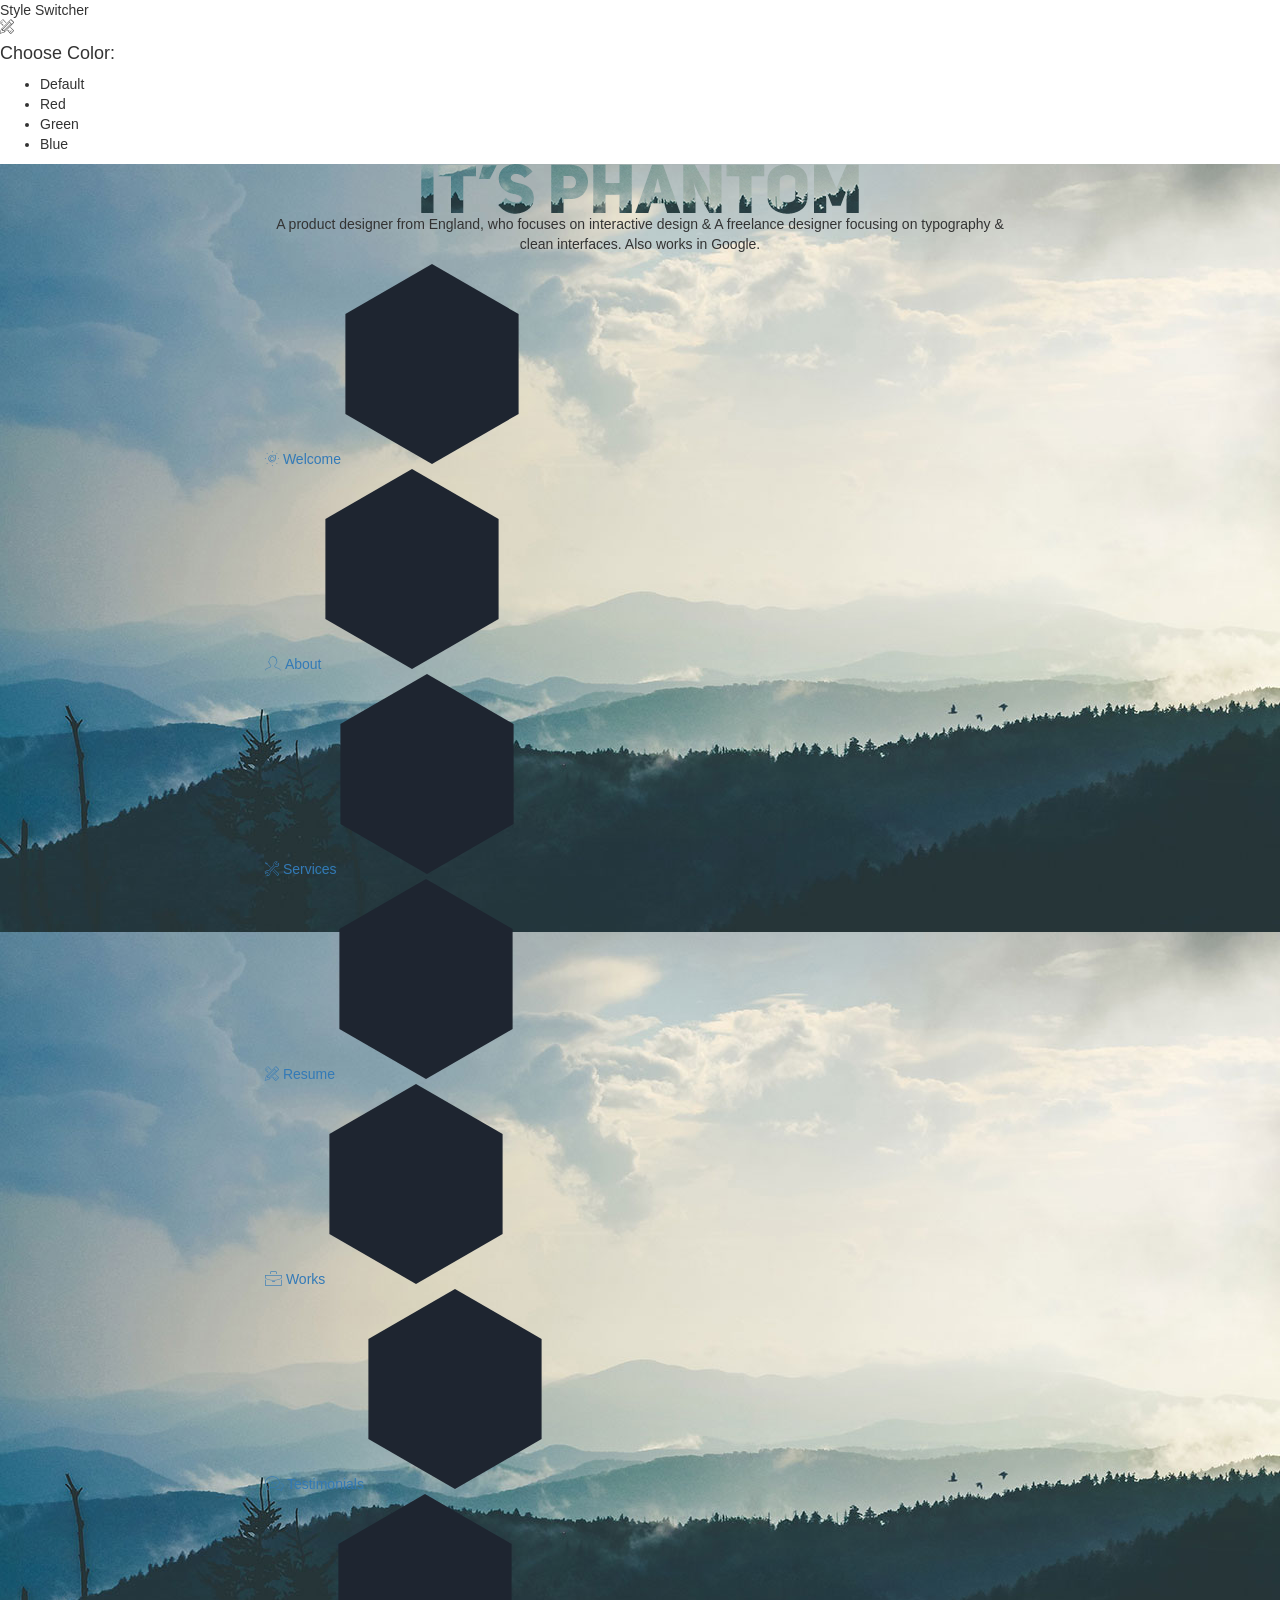
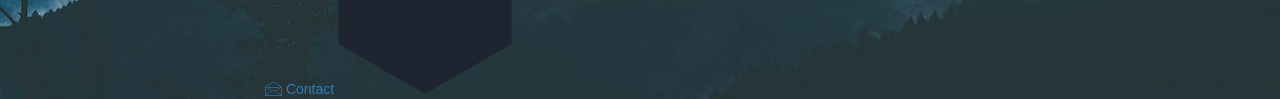
==== theme/index.html @ 1b0b3e31 "Initial commit" ====
<!--
 // WEBSITE: https://themefisher.com
 // TWITTER: https://twitter.com/themefisher
 // FACEBOOK: https://www.facebook.com/themefisher
 // GITHUB: https://github.com/themefisher/
-->

<!-- 
THEME: Phantom - Bootstrap Portfolio Template
VERSION: 1.0.0
AUTHOR: Themefisher

HOMEPAGE: https://themefisher.com/products/phantom-best-bootstrap-portfolio-template/
DEMO: https://demo.themefisher.com/phantom/
GITHUB: https://github.com/themefisher/Phantom-Bootstrap-Portfolio-Template

WEBSITE: https://themefisher.com
TWITTER: https://twitter.com/themefisher
FACEBOOK: https://www.facebook.com/themefisher
-->

<!DOCTYPE html>
<html lang="zxx">
<head>

  <!-- ** Basic Page Needs ** -->
  <meta charset="utf-8">
  <title>Phantom - Bootstrap Portfolio Template</title>

  <!-- ** Mobile Specific Metas ** -->
  <meta http-equiv="X-UA-Compatible" content="IE=edge">
  <meta name="description" content="Portfolio HTML Template">
  <meta name="viewport" content="width=device-width, initial-scale=1.0, maximum-scale=5.0">
  <meta name="author" content="Themefisher">
  <meta name="generator" content="Themefisher Html5 Portfolio Template v1.0">
  
  <!-- theme meta -->
  <meta name="theme-name" content="phantom" />

  <!-- Essential Stylesheets -->
  <link rel="stylesheet" href="https://fonts.googleapis.com/css?family=Libre+Baskerville:400,400i|Open+Sans:400,600,700,800">
  <link rel="stylesheet" href="plugins/bootstrap/bootstrap.min.css">
  <link rel="stylesheet" href="plugins/animate.css">
  <link rel="stylesheet" href="plugins/slick/slick.css">
  <link rel="stylesheet" href="plugins/slick/slick-theme.css">
  <link rel="stylesheet" href="plugins/themefisher-fonts/css/themefisher-fonts.min.css">  

  <!-- Main Stylesheet -->
  <link rel="stylesheet" href="css/style.css">
  
  <!-- Theme Stylesheet -->
  <link rel="stylesheet" href="#" id="color-changer">
  
  <!--Favicon-->
  <link rel="icon" href="images/favicon.png" type="image/x-icon">

</head>
<body><!-- set class="dark" on body tag for DARK-THEME -->

  <div class="preloader">
    <div class="loading-mask"></div>
    <div class="loading-mask"></div>
    <div class="loading-mask"></div>
    <div class="loading-mask"></div>
    <div class="loading-mask"></div>
  </div>

  <div class="preview-wrapper">
    <div class="switcher-head">
      <span>Style Switcher</span>
      <div class="switcher-trigger tf-tools"></div>
    </div>

    <div class="switcher-body">
      <h4>Choose Color:</h4>
      <ul class="color-options list-none">
        <li class="c0" data-color="red" title="Default">Default</li>
        <li class="c1" data-color="blue" title="Red">Red</li>
        <li class="c2" data-color="green" title="Green">Green</li>
        <li class="c3" data-color="yellow" title="Blue">Blue</li>
      </ul>
    </div>
  </div>

<main class="site-wrapper">
  <div class="pt-table">
    <div class="pt-tablecell page-home relative" style="background-image: url('images/banner.jpg');">
      <div class="overlay"></div>

      <div class="container">
        <div class="row">
          <div class="col-xs-12 col-md-offset-1 col-md-10 col-lg-offset-2 col-lg-8">
            <div class="page-title home text-center">
              <img src="images/phantom.png" alt="">
              <p>A product designer from England, who focuses on interactive design &amp; A freelance designer focusing on typography &amp; clean interfaces. Also works in Google.</p>
            </div>

            <div class="hexagon-menu clear">
              <div class="hexagon-item">
                <div class="hex-item">
                  <div></div>
                  <div></div>
                  <div></div>
                </div>
                <div class="hex-item">
                  <div></div>
                  <div></div>
                  <div></div>
                </div>
                <a href="welcome.html" class="hex-content">
                  <span class="hex-content-inner">
                    <span class="icon">
                      <i class="tf-dial"></i>
                    </span>
                    <span class="title">Welcome</span>
                  </span>
                  <svg viewbox="0 0 173.20508075688772 200" height="200" width="174" version="1.1"
                    xmlns="http://www.w3.org/2000/svg">
                    <path
                      d="M86.60254037844386 0L173.20508075688772 50L173.20508075688772 150L86.60254037844386 200L0 150L0 50Z"
                      fill="#1e2530"></path>
                  </svg>
                </a>
              </div>
              <div class="hexagon-item">
                <div class="hex-item">
                  <div></div>
                  <div></div>
                  <div></div>
                </div>
                <div class="hex-item">
                  <div></div>
                  <div></div>
                  <div></div>
                </div>
                <a href="about.html" class="hex-content">
                  <span class="hex-content-inner">
                    <span class="icon">
                      <i class="tf-profile-male"></i>
                    </span>
                    <span class="title">About</span>
                  </span>
                  <svg viewbox="0 0 173.20508075688772 200" height="200" width="174" version="1.1"
                    xmlns="http://www.w3.org/2000/svg">
                    <path d="M86.60254037844386 0L173.20508075688772 50L173.20508075688772 150L86.60254037844386 200L0 150L0 50Z" fill="#1e2530"></path>
                  </svg>
                </a>
              </div>
              <div class="hexagon-item">
                <div class="hex-item">
                  <div></div>
                  <div></div>
                  <div></div>
                </div>
                <div class="hex-item">
                  <div></div>
                  <div></div>
                  <div></div>
                </div>
                <a href="services.html" class="hex-content">
                  <span class="hex-content-inner">
                    <span class="icon">
                      <i class="tf-tools-2"></i>
                    </span>
                    <span class="title">Services</span>
                  </span>
                  <svg viewbox="0 0 173.20508075688772 200" height="200" width="174" version="1.1"
                    xmlns="http://www.w3.org/2000/svg">
                    <path d="M86.60254037844386 0L173.20508075688772 50L173.20508075688772 150L86.60254037844386 200L0 150L0 50Z" fill="#1e2530"></path>
                  </svg>
                </a>
              </div>
              <div class="hexagon-item">
                <div class="hex-item">
                  <div></div>
                  <div></div>
                  <div></div>
                </div>
                <div class="hex-item">
                  <div></div>
                  <div></div>
                  <div></div>
                </div>
                <a href="resume.html" class="hex-content">
                  <span class="hex-content-inner">
                    <span class="icon">
                      <i class="tf-tools"></i>
                    </span>
                    <span class="title">Resume</span>
                  </span>
                  <svg viewbox="0 0 173.20508075688772 200" height="200" width="174" version="1.1"
                    xmlns="http://www.w3.org/2000/svg">
                    <path d="M86.60254037844386 0L173.20508075688772 50L173.20508075688772 150L86.60254037844386 200L0 150L0 50Z" fill="#1e2530"></path>
                  </svg>
                </a>
              </div>
              <div class="hexagon-item">
                <div class="hex-item">
                  <div></div>
                  <div></div>
                  <div></div>
                </div>
                <div class="hex-item">
                  <div></div>
                  <div></div>
                  <div></div>
                </div>
                <a href="works.html" class="hex-content">
                  <span class="hex-content-inner">
                    <span class="icon">
                      <i class="tf-briefcase2"></i>
                    </span>
                    <span class="title">Works</span>
                  </span>
                  <svg viewbox="0 0 173.20508075688772 200" height="200" width="174" version="1.1"
                    xmlns="http://www.w3.org/2000/svg">
                    <path d="M86.60254037844386 0L173.20508075688772 50L173.20508075688772 150L86.60254037844386 200L0 150L0 50Z" fill="#1e2530"></path>
                  </svg>
                </a>
              </div>
              <div class="hexagon-item">
                <div class="hex-item">
                  <div></div>
                  <div></div>
                  <div></div>
                </div>
                <div class="hex-item">
                  <div></div>
                  <div></div>
                  <div></div>
                </div>
                <a href="testimonials.html" class="hex-content">
                  <span class="hex-content-inner">
                    <span class="icon">
                      <i class="tf-chat"></i>
                    </span>
                    <span class="title">Testimonials</span>
                  </span>
                  <svg viewbox="0 0 173.20508075688772 200" height="200" width="174" version="1.1"
                    xmlns="http://www.w3.org/2000/svg">
                    <path d="M86.60254037844386 0L173.20508075688772 50L173.20508075688772 150L86.60254037844386 200L0 150L0 50Z" fill="#1e2530"></path>
                  </svg>
                </a>
              </div>
              <div class="hexagon-item">
                <div class="hex-item">
                  <div></div>
                  <div></div>
                  <div></div>
                </div>
                <div class="hex-item">
                  <div></div>
                  <div></div>
                  <div></div>
                </div>
                <a href="contact.html" class="hex-content">
                  <span class="hex-content-inner">
                    <span class="icon">
                      <i class="tf-envelope2"></i>
                    </span>
                    <span class="title">Contact</span>
                  </span>
                  <svg viewbox="0 0 173.20508075688772 200" height="200" width="174" version="1.1"
                    xmlns="http://www.w3.org/2000/svg">
                    <path d="M86.60254037844386 0L173.20508075688772 50L173.20508075688772 150L86.60254037844386 200L0 150L0 50Z" fill="#1e2530"></path>
                  </svg>
                </a>
              </div>
            </div> <!-- /.hexagon-menu -->

          </div> <!-- /.col-xs-12 -->

        </div> <!-- /.row -->
      </div> <!-- /.container -->

    </div> <!-- /.pt-tablecell -->
  </div> <!-- /.pt-table -->
</main> <!-- /.site-wrapper -->


<!-- 
Essential Scripts
=====================================-->
<script src="plugins/jquery-2.2.4.min.js"></script>
<script src="plugins/bootstrap/bootstrap.min.js"></script>
<script src="plugins/jquery.nicescroll.min.js"></script>
<script src="plugins/isotope/isotope.pkgd.min.js"></script>
<script src="plugins/slick/slick.min.js"></script>

<script src="js/script.js"></script>

</body>
</html>
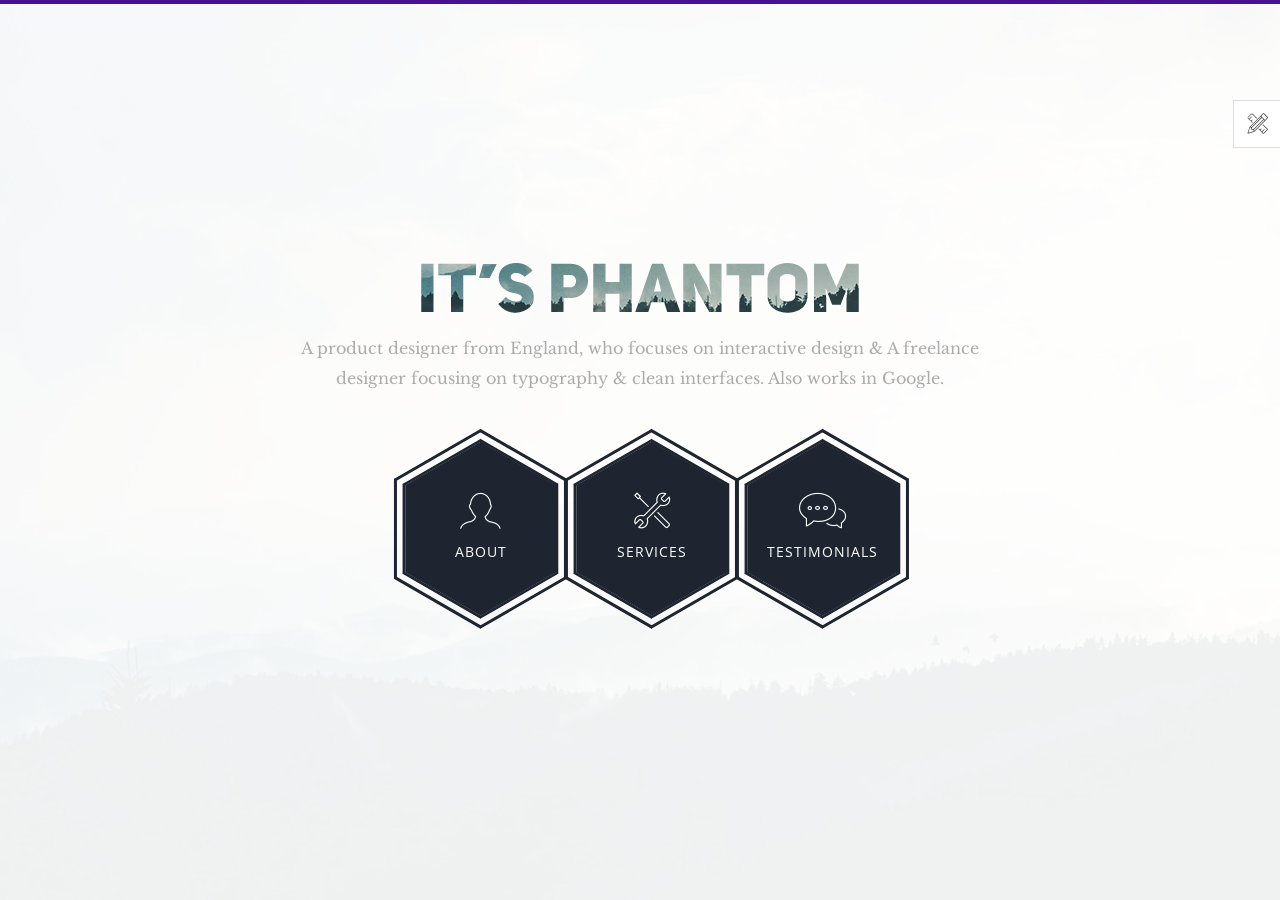
==== commit d3dbeda3: "Cloned, exploring Cloned the bootstrap 'Phantom' Theme and launched as portfolio, am playing with it" ====
--- a/theme/index.html
+++ b/theme/index.html
@@ -25,7 +25,7 @@
 
   <!-- ** Basic Page Needs ** -->
   <meta charset="utf-8">
-  <title>Phantom - Bootstrap Portfolio Template</title>
+  <title>Christina Dennis</title>
 
   <!-- ** Mobile Specific Metas ** -->
   <meta http-equiv="X-UA-Compatible" content="IE=edge">
@@ -51,19 +51,20 @@
   <!-- Theme Stylesheet -->
   <link rel="stylesheet" href="#" id="color-changer">
   
-  <!--Favicon-->
-  <link rel="icon" href="images/favicon.png" type="image/x-icon">
+  <!--Website Bar Icon-->
+  <!-- <link rel="icon" href="images/favicon.png" type="image/x-icon"> -->
 
 </head>
 <body><!-- set class="dark" on body tag for DARK-THEME -->
 
-  <div class="preloader">
+  <!--this is the swipey thing-->
+  <!-- <div class="preloader">
     <div class="loading-mask"></div>
     <div class="loading-mask"></div>
     <div class="loading-mask"></div>
     <div class="loading-mask"></div>
     <div class="loading-mask"></div>
-  </div>
+  </div> -->
 
   <div class="preview-wrapper">
     <div class="switcher-head">
@@ -96,32 +97,6 @@
             </div>
 
             <div class="hexagon-menu clear">
-              <div class="hexagon-item">
-                <div class="hex-item">
-                  <div></div>
-                  <div></div>
-                  <div></div>
-                </div>
-                <div class="hex-item">
-                  <div></div>
-                  <div></div>
-                  <div></div>
-                </div>
-                <a href="welcome.html" class="hex-content">
-                  <span class="hex-content-inner">
-                    <span class="icon">
-                      <i class="tf-dial"></i>
-                    </span>
-                    <span class="title">Welcome</span>
-                  </span>
-                  <svg viewbox="0 0 173.20508075688772 200" height="200" width="174" version="1.1"
-                    xmlns="http://www.w3.org/2000/svg">
-                    <path
-                      d="M86.60254037844386 0L173.20508075688772 50L173.20508075688772 150L86.60254037844386 200L0 150L0 50Z"
-                      fill="#1e2530"></path>
-                  </svg>
-                </a>
-              </div>
               <div class="hexagon-item">
                 <div class="hex-item">
                   <div></div>
@@ -181,84 +156,12 @@
                   <div></div>
                   <div></div>
                 </div>
-                <a href="resume.html" class="hex-content">
-                  <span class="hex-content-inner">
-                    <span class="icon">
-                      <i class="tf-tools"></i>
-                    </span>
-                    <span class="title">Resume</span>
-                  </span>
-                  <svg viewbox="0 0 173.20508075688772 200" height="200" width="174" version="1.1"
-                    xmlns="http://www.w3.org/2000/svg">
-                    <path d="M86.60254037844386 0L173.20508075688772 50L173.20508075688772 150L86.60254037844386 200L0 150L0 50Z" fill="#1e2530"></path>
-                  </svg>
-                </a>
-              </div>
-              <div class="hexagon-item">
-                <div class="hex-item">
-                  <div></div>
-                  <div></div>
-                  <div></div>
-                </div>
-                <div class="hex-item">
-                  <div></div>
-                  <div></div>
-                  <div></div>
-                </div>
-                <a href="works.html" class="hex-content">
-                  <span class="hex-content-inner">
-                    <span class="icon">
-                      <i class="tf-briefcase2"></i>
-                    </span>
-                    <span class="title">Works</span>
-                  </span>
-                  <svg viewbox="0 0 173.20508075688772 200" height="200" width="174" version="1.1"
-                    xmlns="http://www.w3.org/2000/svg">
-                    <path d="M86.60254037844386 0L173.20508075688772 50L173.20508075688772 150L86.60254037844386 200L0 150L0 50Z" fill="#1e2530"></path>
-                  </svg>
-                </a>
-              </div>
-              <div class="hexagon-item">
-                <div class="hex-item">
-                  <div></div>
-                  <div></div>
-                  <div></div>
-                </div>
-                <div class="hex-item">
-                  <div></div>
-                  <div></div>
-                  <div></div>
-                </div>
                 <a href="testimonials.html" class="hex-content">
                   <span class="hex-content-inner">
                     <span class="icon">
                       <i class="tf-chat"></i>
                     </span>
                     <span class="title">Testimonials</span>
-                  </span>
-                  <svg viewbox="0 0 173.20508075688772 200" height="200" width="174" version="1.1"
-                    xmlns="http://www.w3.org/2000/svg">
-                    <path d="M86.60254037844386 0L173.20508075688772 50L173.20508075688772 150L86.60254037844386 200L0 150L0 50Z" fill="#1e2530"></path>
-                  </svg>
-                </a>
-              </div>
-              <div class="hexagon-item">
-                <div class="hex-item">
-                  <div></div>
-                  <div></div>
-                  <div></div>
-                </div>
-                <div class="hex-item">
-                  <div></div>
-                  <div></div>
-                  <div></div>
-                </div>
-                <a href="contact.html" class="hex-content">
-                  <span class="hex-content-inner">
-                    <span class="icon">
-                      <i class="tf-envelope2"></i>
-                    </span>
-                    <span class="title">Contact</span>
                   </span>
                   <svg viewbox="0 0 173.20508075688772 200" height="200" width="174" version="1.1"
                     xmlns="http://www.w3.org/2000/svg">
--- a/theme/css/style.css
+++ b/theme/css/style.css
@@ -0,0 +1,1440 @@
+/**
+ * WEBSITE: https://themefisher.com
+ * TWITTER: https://twitter.com/themefisher
+ * FACEBOOK: https://www.facebook.com/themefisher
+ * GITHUB: https://github.com/themefisher/
+ */
+
+/*------------------------------------------------
+	Base Styles
+-------------------------------------------------*/
+body {
+  font-family: "Libre Baskerville", serif;
+  font-weight: 400;
+  font-size: 16px;
+  line-height: 30px;
+  color: #ababab;
+}
+
+a {
+  color: inherit;
+  transition: all 0.3s ease 0s;
+}
+a:hover, a:focus {
+  color: #ababab;
+  text-decoration: none;
+  outline: 0 none;
+}
+
+h1,
+h2,
+h3,
+h4,
+h5,
+h6 {
+  color: #1e2530;
+  font-family: "Open Sans", sans-serif;
+  margin: 0;
+  line-height: 1.3;
+}
+
+p {
+  margin-bottom: 20px;
+}
+p:last-child {
+  margin-bottom: 0;
+}
+
+/*
+ * Selection color
+ */
+::-moz-selection {
+  background-color: #47118f;
+  color: #fff;
+}
+
+::selection {
+  background-color: #47118f;
+  color: #fff;
+}
+
+/*
+ *  Reset bootstrap's default style
+ */
+.form-control::-webkit-input-placeholder,
+::-webkit-input-placeholder {
+  opacity: 1;
+  color: inherit;
+}
+
+.form-control:-moz-placeholder,
+:-moz-placeholder {
+  /* Firefox 18- */
+  opacity: 1;
+  color: inherit;
+}
+
+.form-control::-moz-placeholder,
+::-moz-placeholder {
+  /* Firefox 19+ */
+  opacity: 1;
+  color: inherit;
+}
+
+.form-control:-ms-input-placeholder,
+:-ms-input-placeholder {
+  opacity: 1;
+  color: inherit;
+}
+
+button,
+input,
+select,
+textarea,
+label {
+  font-weight: 400;
+}
+
+.btn {
+  transition: all 0.3s ease 0s;
+}
+.btn:hover, .btn:focus, .btn:active:focus {
+  outline: 0 none;
+}
+
+.btn-primary {
+  background-color: #47118f;
+  border: 0;
+  font-family: "Open Sans", sans-serif;
+  font-weight: 700;
+  height: 48px;
+  line-height: 50px;
+  padding: 0 42px;
+  text-transform: uppercase;
+}
+.btn-primary:hover, .btn-primary:focus, .btn-primary:active, .btn-primary:active:focus {
+  background-color: #47118f;
+}
+
+.btn-border {
+  border: 1px solid #d7d8db;
+  display: inline-block;
+  padding: 7px;
+}
+
+/*
+ *  CSS Helper Class
+ */
+.clear:before, .clear:after {
+  content: " ";
+  display: table;
+}
+.clear:after {
+  clear: both;
+}
+
+.pt-table {
+  display: table;
+  width: 100%;
+  height: calc(100vh - 4px);
+}
+
+.pt-tablecell {
+  display: table-cell;
+  vertical-align: middle;
+}
+
+.overlay {
+  position: absolute;
+  left: 0;
+  top: 0;
+  width: 100%;
+  height: 100%;
+}
+
+.relative {
+  position: relative;
+}
+
+.primary,
+.link:hover {
+  color: #47118f;
+}
+
+.no-gutter {
+  margin-left: 0;
+  margin-right: 0;
+}
+.no-gutter > [class^=col-] {
+  padding-left: 0;
+  padding-right: 0;
+}
+
+.flex {
+  display: -moz-flex;
+  display: flex;
+}
+
+.flex-middle {
+  -moz-align-items: center;
+  align-items: center;
+}
+
+.space-between {
+  -moz-justify-content: space-between;
+  justify-content: space-between;
+}
+
+.nicescroll-cursors {
+  background: #fa6862 !important;
+}
+
+.preloader {
+  bottom: 0;
+  left: 0;
+  position: fixed;
+  right: 0;
+  top: 0;
+  z-index: 1000;
+  display: -moz-flex;
+  display: flex;
+}
+.preloader.active.hidden {
+  display: none;
+}
+
+.loading-mask {
+  background-color: #47118f;
+  height: 100%;
+  left: 0;
+  position: absolute;
+  top: 0;
+  width: 20%;
+  transition: all 0.6s cubic-bezier(0.61, 0, 0.6, 1) 0s;
+}
+.loading-mask:nth-child(2) {
+  left: 20%;
+  transition-delay: 0.1s;
+}
+.loading-mask:nth-child(3) {
+  left: 40%;
+  transition-delay: 0.2s;
+}
+.loading-mask:nth-child(4) {
+  left: 60%;
+  transition-delay: 0.3s;
+}
+.loading-mask:nth-child(5) {
+  left: 80%;
+  transition-delay: 0.4s;
+}
+
+.preloader.active.done {
+  z-index: 0;
+}
+.preloader.active .loading-mask {
+  width: 0;
+}
+
+/*------------------------------------------------
+	Start Styling
+-------------------------------------------------*/
+.site-wrapper {
+  border-top: 4px solid #47118f;
+}
+
+.page-close {
+  font-size: 30px;
+  position: absolute;
+  right: 30px;
+  top: 30px;
+  z-index: 100;
+}
+
+.page-title {
+  margin-bottom: 75px;
+}
+.page-title img {
+  margin-bottom: 20px;
+}
+.page-title h2 {
+  font-size: 68px;
+  margin-bottom: 25px;
+  position: relative;
+  z-index: 0;
+  font-weight: 900;
+  text-transform: uppercase;
+}
+.page-title p {
+  font-size: 16px;
+}
+.page-title .title-bg {
+  color: rgba(30, 37, 48, 0.07);
+  font-size: 158px;
+  left: 0;
+  letter-spacing: 10px;
+  line-height: 0.7;
+  position: absolute;
+  right: 0;
+  top: 50%;
+  z-index: -1;
+  transform: translateY(-50%);
+}
+
+.section-title {
+  margin-bottom: 20px;
+  overflow: hidden;
+}
+.section-title h3 {
+  display: inline-block;
+  position: relative;
+}
+.section-title h3::before, .section-title h3::after {
+  content: "";
+  height: 2px;
+  position: absolute;
+  bottom: 8px;
+  left: calc(100% + 14px);
+}
+.section-title h3::before {
+  background-color: #1e2530;
+  width: 96px;
+  bottom: 14px;
+}
+.section-title h3::after {
+  background-color: #47118f;
+  width: 73px;
+}
+.section-title.light h3 {
+  color: #fff;
+}
+.section-title.light h3::before {
+  background-color: #fff;
+}
+
+.page-nav {
+  bottom: 40px;
+  left: 0;
+  position: absolute;
+  right: 0;
+}
+.page-nav span {
+  font-family: "Open Sans", sans-serif;
+  font-size: 14px;
+  font-weight: 500;
+  line-height: 1.3;
+  text-transform: uppercase;
+}
+
+/*------------------------------------------------
+    Home Page
+-------------------------------------------------*/
+.page-home {
+  background-position: center center;
+  background-repeat: no-repeat;
+  background-size: cover;
+  vertical-align: middle;
+}
+.page-home .overlay {
+  background-color: rgba(255, 255, 255, 0.93);
+}
+
+/* End of container */
+.hexagon-item {
+  cursor: pointer;
+  width: 200px;
+  height: 173.2050807569px;
+  float: left;
+  margin-left: -29px;
+  z-index: 0;
+  position: relative;
+  transform: rotate(30deg);
+}
+.hexagon-item:first-child {
+  margin-left: 0;
+}
+.hexagon-item:hover {
+  z-index: 1;
+}
+.hexagon-item:hover .hex-item:last-child {
+  opacity: 1;
+  transform: scale(1.3);
+}
+.hexagon-item:hover .hex-item:first-child {
+  opacity: 1;
+  transform: scale(1.2);
+}
+.hexagon-item:hover .hex-item:first-child div:before,
+.hexagon-item:hover .hex-item:first-child div:after {
+  height: 15px;
+}
+.hexagon-item:hover .hex-item div::before,
+.hexagon-item:hover .hex-item div::after {
+  background-color: #47118f;
+}
+.hexagon-item:hover .hex-content svg {
+  transform: scale(0.97);
+}
+
+.page-home .hexagon-item:nth-last-child(1),
+.page-home .hexagon-item:nth-last-child(2),
+.page-home .hexagon-item:nth-last-child(3) {
+  transform: rotate(30deg) translate(87px, -80px);
+}
+
+.hex-item {
+  position: absolute;
+  top: 0;
+  left: 50px;
+  width: 100px;
+  height: 173.2050807569px;
+}
+.hex-item:first-child {
+  z-index: 0;
+  transform: scale(0.9);
+  transition: all 0.3s cubic-bezier(0.165, 0.84, 0.44, 1);
+}
+.hex-item:last-child {
+  transition: all 0.3s cubic-bezier(0.19, 1, 0.22, 1);
+  z-index: 1;
+}
+.hex-item div {
+  box-sizing: border-box;
+  position: absolute;
+  top: 0;
+  width: 100px;
+  height: 173.2050807569px;
+  transform-origin: center center;
+}
+.hex-item div::before, .hex-item div::after {
+  background-color: #1e2530;
+  content: "";
+  position: absolute;
+  width: 100%;
+  height: 3px;
+  transition: all 0.3s cubic-bezier(0.165, 0.84, 0.44, 1) 0s;
+}
+.hex-item div:before {
+  top: 0;
+}
+.hex-item div:after {
+  bottom: 0;
+}
+.hex-item div:nth-child(1) {
+  transform: rotate(0deg);
+}
+.hex-item div:nth-child(2) {
+  transform: rotate(60deg);
+}
+.hex-item div:nth-child(3) {
+  transform: rotate(120deg);
+}
+
+.hex-content {
+  color: #fff;
+  display: block;
+  height: 180px;
+  margin: 0 auto;
+  position: relative;
+  text-align: center;
+  transform: rotate(-30deg);
+  width: 156px;
+}
+.hex-content .hex-content-inner {
+  left: 50%;
+  margin: -3px 0 0 2px;
+  position: absolute;
+  top: 50%;
+  transform: translate(-50%, -50%);
+}
+.hex-content .icon {
+  display: block;
+  font-size: 36px;
+  line-height: 30px;
+  margin-bottom: 11px;
+}
+.hex-content .title {
+  display: block;
+  font-family: "Open Sans", sans-serif;
+  font-size: 14px;
+  letter-spacing: 1px;
+  line-height: 24px;
+  text-transform: uppercase;
+}
+.hex-content svg {
+  left: -7px;
+  position: absolute;
+  top: -13px;
+  transform: scale(0.87);
+  z-index: -1;
+  transition: all 0.3s cubic-bezier(0.165, 0.84, 0.44, 1) 0s;
+}
+.hex-content:hover {
+  color: #fff;
+}
+
+/*------------------------------------------------
+    Welcome Page
+-------------------------------------------------*/
+.author-image-large {
+  position: absolute;
+  right: 0;
+  top: 0;
+}
+.author-image-large img {
+  height: calc(100vh - 4px);
+}
+
+/*------------------------------------------------
+    About Page
+-------------------------------------------------*/
+.about-author {
+  margin-bottom: 23px;
+  -moz-align-items: center;
+  align-items: center;
+  display: -moz-flex;
+  display: flex;
+}
+.about-author .author-thumb {
+  background-color: #fff;
+  border: 5px solid #1e2530;
+  margin-right: 30px;
+  padding: 5px;
+}
+.about-author .author-thumb img {
+  border: 2px solid #1e2530;
+  width: 145px;
+}
+.about-author .author-desc p {
+  color: #1e2530;
+  font-family: "Open Sans", sans-serif;
+  letter-spacing: 1px;
+  margin-bottom: 4px;
+  text-transform: uppercase;
+}
+.about-author .author-desc b {
+  font-family: "Open Sans", sans-serif;
+}
+
+.progress {
+  background-color: #1e2530;
+  border-radius: 2px;
+  height: auto;
+  min-height: 45px;
+  -moz-align-items: center;
+  align-items: center;
+  display: -moz-flex;
+  display: flex;
+}
+.progress > div {
+  color: #fff;
+  font-family: "Open Sans", sans-serif;
+  font-size: 12px;
+  letter-spacing: 1px;
+}
+.progress .skill-name {
+  border-right: 2px solid #2e333a;
+  min-width: 160px;
+  text-align: center;
+  text-transform: uppercase;
+}
+.progress .skill-bar {
+  background-color: #07080b;
+  border-radius: 15px;
+  margin: 0 15px;
+  -moz-flex-grow: 1;
+  flex-grow: 1;
+}
+.progress .bar {
+  background-color: #47118f;
+  border-radius: 10px;
+  height: 8px;
+  width: 0;
+}
+.progress .skill-lavel {
+  border-left: 2px solid #2e333a;
+  min-width: 70px;
+  text-align: center;
+  -moz-align-items: flex-end;
+  align-items: flex-end;
+  transition: all 0.3s ease 0s;
+}
+
+.filter {
+  margin-bottom: 30px;
+}
+.filter a {
+  border-bottom: 2px solid transparent;
+}
+.filter .active {
+  color: #47118f;
+  border-bottom-color: #47118f;
+}
+
+.works-item {
+  font-family: "Open Sans", sans-serif;
+  margin-bottom: 30px;
+  position: relative;
+}
+.works-item img {
+  width: 100%;
+}
+.works-item .overlay {
+  background-color: rgba(30, 37, 48, 0.96);
+  position: absolute;
+  left: 0;
+  top: 0;
+  height: 100%;
+  width: 100%;
+  transition: all 0.3s ease 0s;
+  transform: scale(0);
+}
+.works-item .overlay::before {
+  border: 1px solid #fff;
+  bottom: 15px;
+  content: "";
+  left: 15px;
+  position: absolute;
+  right: 15px;
+  top: 15px;
+}
+.works-item .works-inner {
+  left: 50%;
+  position: absolute;
+  text-align: center;
+  top: 50%;
+  white-space: nowrap;
+  transition: all 0.3s ease 0s;
+  transform: translate3d(0px, 0px, 0px) scale(0);
+}
+.works-item h4 {
+  color: #47118f;
+  font-weight: 700;
+  text-transform: uppercase;
+}
+.works-item p {
+  color: #fff;
+  font-size: 12px;
+  font-weight: 400;
+}
+.works-item:hover .overlay {
+  transform: scale(1);
+}
+.works-item:hover .works-inner {
+  transform: translate(-50%, -50%) scale(1);
+}
+
+.history-block {
+  background-color: #1e2530;
+  position: relative;
+}
+.history-block .section-title {
+  background-color: #1e2530;
+  border-bottom: 1px solid #293342;
+  left: 0;
+  margin-bottom: 0;
+  padding: 15px 34px 14px;
+  position: absolute;
+  right: 0;
+  top: 0;
+  z-index: 1;
+}
+
+.nicescroll-rails {
+  z-index: 2;
+}
+
+.history-scroller {
+  padding-top: 82px;
+  max-height: 377px;
+}
+
+.history-item {
+  display: table;
+  font-family: "Open Sans", sans-serif;
+  padding-left: 32px;
+  margin-bottom: 20px;
+  width: 100%;
+}
+.history-item > * {
+  display: table-cell;
+  vertical-align: middle;
+}
+.history-item .history-icon {
+  padding-right: 25px;
+  position: relative;
+  width: 66px;
+}
+.history-item .history-icon i {
+  font-size: 18px;
+  position: absolute;
+  top: 50%;
+  left: calc(50% - 12.5px);
+  transform: translate(-50%, -50%);
+}
+.history-item h5 {
+  color: #fff;
+  font-size: 16px;
+  font-weight: 600;
+  letter-spacing: 0.96px;
+  text-transform: uppercase;
+}
+.history-item span {
+  color: #aaaaaa;
+  font-size: 12px;
+}
+
+.history-hex {
+  display: block;
+  position: relative;
+  width: 66px;
+  height: 38.11px;
+  background-color: #293342;
+  margin: 19.05px 0;
+}
+.history-hex::before, .history-hex::after {
+  content: "";
+  position: absolute;
+  width: 0;
+  border-left: 33px solid transparent;
+  border-right: 33px solid transparent;
+}
+.history-hex::before {
+  bottom: 100%;
+  border-bottom: 19.05px solid #293342;
+}
+.history-hex::after {
+  top: 100%;
+  width: 0;
+  border-top: 19.05px solid #293342;
+}
+
+.service-hex {
+  float: left;
+  position: relative;
+  width: 20%;
+  z-index: 1;
+}
+.service-hex svg {
+  transform: scale(1.08);
+  transition: all 0.4s ease 0s;
+}
+.service-hex .st0 {
+  stroke: #1e2530;
+  fill: #fff;
+}
+.service-hex .st1 {
+  fill: #1e2530;
+}
+.service-hex .content {
+  color: #fff;
+  left: 50%;
+  position: absolute;
+  text-align: center;
+  top: 50%;
+  width: 100%;
+  transform: translate(-50%, -50%);
+}
+.service-hex .icon {
+  font-size: 30px;
+  margin-bottom: 9px;
+}
+.service-hex h4 {
+  color: #fff;
+  font-size: 16px;
+  margin-bottom: 20px;
+}
+.service-hex p {
+  font-size: 14px;
+  height: 0;
+  line-height: 24px;
+  overflow: hidden;
+  transition: all 0.4s ease 0s;
+}
+.service-hex:hover {
+  z-index: 2;
+}
+.service-hex:hover svg {
+  transform: scale(1.5);
+}
+.service-hex:hover .st1 {
+  fill: #47118f;
+}
+.service-hex:hover .content {
+  width: 135%;
+}
+.service-hex:hover p {
+  height: 72px;
+}
+
+.testimonials .item {
+  padding-top: 33px;
+}
+.testimonials .thumb {
+  float: left;
+  margin-top: -20px;
+}
+.testimonials .thumb img {
+  width: auto;
+}
+@media only screen and (max-width: 991px) {
+  .testimonials .thumb {
+    float: none;
+    margin-top: 0;
+    margin: auto;
+  }
+}
+.testimonials .text {
+  border: 1px solid #cecece;
+  font-size: 14px;
+  font-style: italic;
+  line-height: 24px;
+  margin-left: 50px;
+  padding: 27px 30px 29px 142px;
+}
+@media only screen and (max-width: 991px) {
+  .testimonials .text {
+    padding: 29px 30px 29px 30px;
+    margin-bottom: 20px;
+    text-align: center;
+  }
+}
+.testimonials figcaption {
+  font-family: "Open Sans", sans-serif;
+  font-size: 16px;
+  font-weight: 700;
+  padding-top: 15px;
+  text-align: center;
+}
+.testimonials h4 {
+  font-family: "Open Sans", sans-serif;
+  font-weight: 700;
+}
+.testimonials span {
+  font-size: 12px;
+}
+.testimonials .slick-slide {
+  margin: 0 15px;
+}
+.testimonials .slick-slide:focus {
+  outline: 0;
+}
+.testimonials .slick-slide:nth-child(2n) .thumb {
+  float: right;
+}
+@media only screen and (max-width: 991px) {
+  .testimonials .slick-slide:nth-child(2n) .thumb {
+    float: none;
+  }
+}
+.testimonials .slick-slide:nth-child(2n) .text {
+  margin-left: 0;
+  margin-right: 50px;
+  padding: 27px 142px 29px 30px;
+}
+@media only screen and (max-width: 991px) {
+  .testimonials .slick-slide:nth-child(2n) .text {
+    padding: 29px 30px 29px 30px;
+    margin-right: 0;
+  }
+}
+.testimonials .slick-dots {
+  text-align: center;
+}
+.testimonials .slick-dots button {
+  border: 2px solid #1e2530;
+  border-radius: 15px;
+  display: inline-block;
+  height: 11px;
+  margin: 0 4px;
+  width: 11px;
+  transition: all 0.3s ease 0s;
+}
+.testimonials .slick-dots button:before {
+  display: none;
+}
+.testimonials .slick-dots .slick-active button {
+  border-color: #47118f;
+}
+
+.tm-hex {
+  position: relative;
+  width: 170px;
+  height: 98.15px;
+  margin: 49.07px 0;
+  background-size: auto 182.4427px;
+  background-position: center;
+  border-left: solid 6px #1e2530;
+  border-right: solid 6px #1e2530;
+}
+@media only screen and (max-width: 991px) {
+  .tm-hex {
+    margin: 49.07px auto;
+  }
+}
+.tm-hex::after {
+  content: "";
+  position: absolute;
+  top: 3.4641px;
+  left: 0;
+  width: 158px;
+  height: 91.2213px;
+  z-index: 2;
+  background: inherit;
+}
+.tm-hex .hexTop,
+.tm-hex .hexBottom {
+  position: absolute;
+  z-index: 1;
+  width: 120.21px;
+  height: 120.21px;
+  overflow: hidden;
+  background: inherit;
+  left: 18.9px;
+  transform: scaleY(0.5774) rotate(-45deg);
+}
+.tm-hex .hexTop::before, .tm-hex .hexTop::after,
+.tm-hex .hexBottom::before,
+.tm-hex .hexBottom::after {
+  content: "";
+  position: absolute;
+  width: 158px;
+  height: 91.221342532px;
+  background: inherit;
+  transform-origin: 0 0;
+  transform: rotate(45deg) scaleY(1.7321) translateY(-45.6107px);
+}
+.tm-hex .hexTop {
+  top: -60.1041px;
+  border-top: solid 8.4853px #1e2530;
+  border-right: solid 8.4853px #1e2530;
+}
+.tm-hex .hexTop::after {
+  background-position: center top;
+}
+.tm-hex .hexBottom {
+  bottom: -60.1041px;
+  border-bottom: solid 8.4853px #1e2530;
+  border-left: solid 8.4853px #1e2530;
+}
+.tm-hex .hexBottom::after {
+  background-position: center bottom;
+}
+
+.contact-block {
+  margin-bottom: 30px;
+}
+.contact-block:last-child {
+  margin-bottom: 0;
+}
+.contact-block .media-left {
+  font-size: 40px;
+  max-width: 50px;
+  min-width: 50px;
+  padding-right: 0;
+  text-align: center;
+}
+.contact-block .media-body {
+  padding-left: 30px;
+}
+.contact-block h4 {
+  font-size: 18px;
+  text-transform: uppercase;
+  font-weight: 600;
+}
+.contact-block p {
+  font-weight: 400;
+  font-size: 15px;
+}
+
+.contact-social {
+  list-style: outside none none;
+  margin: 0;
+  padding: 0;
+}
+.contact-social li {
+  display: inline-block;
+  position: relative;
+  width: 43px;
+}
+.contact-social li a {
+  color: #fff;
+  display: block;
+  font-size: 14px;
+  height: 50px;
+  left: 50%;
+  line-height: 50px;
+  position: absolute;
+  text-align: center;
+  top: 50%;
+  width: 43px;
+  transform: translate(-50%, -50%);
+}
+.contact-social li:hover span {
+  background-color: #47118f;
+}
+.contact-social li:hover span::before {
+  border-bottom-color: #47118f;
+}
+.contact-social li:hover span::after {
+  border-top-color: #47118f;
+}
+
+.contact-social-hex {
+  display: block;
+  position: relative;
+  width: 43px;
+  height: 24.83px;
+  background-color: #1e2530;
+  margin: 12.41px 0;
+  transition: all 0.3s ease 0s;
+}
+.contact-social-hex::before, .contact-social-hex::after {
+  content: "";
+  position: absolute;
+  width: 0;
+  border-left: 21.5px solid transparent;
+  border-right: 21.5px solid transparent;
+  transition: all 0.3s ease 0s;
+}
+.contact-social-hex::before {
+  bottom: 100%;
+  border-bottom: 12.41px solid #1e2530;
+}
+.contact-social-hex::after {
+  top: 100%;
+  width: 0;
+  border-top: 12.41px solid #1e2530;
+}
+.contact-social-hex:hover::after {
+  border-bottom-color: #47118f;
+}
+.contact-social-hex:hover::before {
+  border-top-color: #47118f;
+}
+
+.contact-form .input-field {
+  margin-bottom: 10px;
+}
+.contact-form .input-field.name {
+  margin-right: 5px;
+}
+.contact-form .input-field.email {
+  margin-left: 5px;
+}
+.contact-form .input-field label.error {
+  color: #ff0000;
+  font-size: 13px;
+  margin: 0;
+}
+.contact-form .input-icon {
+  background-color: #1e2530;
+  border-radius: 3px 0 0 3px;
+  border-right: 1px solid rgba(255, 255, 255, 0.2);
+  line-height: 48px;
+  min-width: 53px;
+  text-align: center;
+  left: 0;
+  line-height: 48px;
+  min-width: 53px;
+  position: absolute;
+  top: 0;
+}
+.contact-form .form-control {
+  background-color: #1e2530;
+  color: #bcbcbc;
+  border: 0 none;
+  border-radius: 3px;
+  height: 48px;
+  padding-left: 70px;
+  width: 100%;
+  font-family: "Open Sans", sans-serif;
+}
+.contact-form .form-control:focus {
+  box-shadow: none;
+  color: #fff;
+}
+.contact-form textarea.form-control {
+  border-radius: 3px;
+  height: 120px;
+  padding: 15px 10px 15px 70px;
+}
+.contact-form .message .input-icon {
+  position: absolute;
+  left: 0;
+  top: 0;
+}
+
+.msg-success,
+.msg-failed {
+  display: none;
+  margin-top: 15px;
+}
+
+.msg-success {
+  color: #47118f;
+}
+
+.pt-table.desktop-768 .pt-tablecell {
+  padding-bottom: 110px;
+  padding-top: 60px;
+}
+.pt-table.desktop-768 .pt-tablecell .page-nav {
+  bottom: 40px;
+}
+
+/* =================================== */
+/*  Color Switcher
+/* =================================== */
+.preview-wrapper {
+  background-color: #fff;
+  border: 1px solid #ddd;
+  border-right: 0;
+  color: #333;
+  height: 150px;
+  right: 0px;
+  position: fixed;
+  top: 100px;
+  width: 260px;
+  z-index: 1200;
+  transition: all 0.4s ease-in-out 0s;
+  transform: translateX(100%);
+}
+
+.preview-wrapper.extend {
+  transform: translateX(0px);
+}
+
+.switcher-head {
+  color: #333;
+  font-size: 18px;
+  font-weight: 600;
+  height: 46px;
+  line-height: 46px;
+  position: relative;
+}
+
+.switcher-head span {
+  border-bottom: 2px solid #eeeeee;
+  display: block;
+  margin: 0 20px;
+}
+
+.switcher-trigger {
+  background-color: #fff;
+  border: 1px solid #ddd;
+  border-right: 0;
+  cursor: pointer;
+  font-size: 20px;
+  height: 48px;
+  left: -48px;
+  line-height: 46px;
+  position: absolute;
+  text-align: center;
+  top: -1px;
+  width: 48px;
+}
+
+.switcher-body {
+  background-color: #fff;
+  height: calc(100% - 50px);
+  left: 0;
+  padding: 20px;
+  position: fixed;
+  right: 0;
+  top: 47px;
+  outline: none;
+}
+
+.switcher-body h4 {
+  font-size: 16px;
+  margin-bottom: 10px;
+}
+
+.switcher-body select {
+  border: 1px solid #e5e5e5;
+  height: 40px;
+  margin-bottom: 20px;
+  width: 100%;
+  -webklit--appearance: none;
+  -moz-appearance: none;
+  -webkit-appearance: none;
+          appearance: none;
+}
+
+.color-options {
+  margin-bottom: 10px;
+  padding: 0;
+}
+
+.color-options li {
+  display: inline-block;
+  background-color: #e6ae03;
+  height: 30px;
+  margin-bottom: 10px;
+  margin-right: 6px;
+  text-indent: -9999em;
+  width: 30px;
+  cursor: pointer;
+}
+
+.color-options li.c0 {
+  background-color: #47118f;
+}
+
+.color-options li.c1 {
+  background-color: #02b7ce;
+}
+
+.color-options li.c2 {
+  background-color: #86a438;
+}
+
+.color-options li.c3 {
+  background-color: #f3a36d;
+}
+
+.pattern-options li {
+  font-family: "Roboto", sans-serif;
+  border: 1px solid #cccccc;
+  cursor: pointer;
+  float: left;
+  height: 40px;
+  margin: 0 10px 10px 0;
+  text-transform: capitalize;
+  width: 50px;
+}
+
+.pattern-options li:last-child {
+  border: 0 none;
+  height: auto;
+  padding-top: 8px;
+  width: auto;
+}
+
+.pattern-options li img {
+  width: 100%;
+  height: 100%;
+}
+
+/*------------------------------------------------
+	Responsive Media Queries
+-------------------------------------------------*/
+/*============================================================
+	Macbook pro 13 inch
+==============================================================*/
+/*============================================================
+	For Small Desktop / tablet landscape
+==============================================================*/
+@media (min-width: 980px) and (max-width: 1150px) {
+  .author-image-large img {
+    height: calc(80vh - 4px);
+  }
+}
+/*============================================================
+	Tablet (Portrait) Design for a width of 768px
+==============================================================*/
+@media (min-width: 768px) and (max-width: 979px) {
+  body {
+    overflow-x: hidden;
+  }
+  .page-title h2 {
+    font-size: 40px;
+  }
+  .page-title .title-bg {
+    font-size: 100px;
+  }
+  .author-image-large {
+    position: static;
+    margin-bottom: 50px;
+  }
+  .author-image-large img {
+    display: block;
+    height: auto;
+    margin: 0 auto;
+    width: 50%;
+  }
+  .about-author + p {
+    margin-bottom: 50px;
+  }
+  .service-hex {
+    width: 33.3333%;
+  }
+  .service-hex:hover {
+    z-index: 2;
+  }
+  .service-hex:hover svg {
+    transform: scale(1.5);
+  }
+  .service-hex:hover .content {
+    width: 105%;
+  }
+  .service-hex:nth-child(4), .service-hex:nth-child(5) {
+    transform: translate(50%, -15%);
+  }
+  .testimonials .item {
+    padding-top: 45px;
+  }
+  .testimonials .thumb {
+    margin-top: -45px;
+  }
+  .history-item .history-text {
+    padding-right: 15px;
+  }
+  .page-nav {
+    bottom: auto;
+  }
+  .page-nav .flex {
+    display: block;
+    text-align: center;
+  }
+  .page-nav .flex span {
+    display: block;
+    margin: 20px 0;
+  }
+}
+/*============================================================
+	Mobile (Portrait) Design for a width of 320px
+==============================================================*/
+@media only screen and (max-width: 767px) {
+  body {
+    overflow-x: hidden;
+  }
+  .pt-table {
+    height: auto;
+  }
+  .pt-table,
+.pt-tablecell {
+    display: block;
+  }
+  .page-title {
+    margin-bottom: 45px;
+  }
+  .page-title h2 {
+    font-size: 35px;
+  }
+  .page-title .title-bg {
+    font-size: 50px;
+  }
+  .hexagon-item {
+    float: none;
+    margin: 0 auto 50px;
+  }
+  .hexagon-item:first-child {
+    margin-left: auto;
+  }
+  .page-home .hexagon-item:nth-last-child(1),
+.page-home .hexagon-item:nth-last-child(2),
+.page-home .hexagon-item:nth-last-child(3) {
+    transform: rotate(30deg) translate(0px, 0px);
+  }
+  .author-image-large {
+    position: static;
+    margin-bottom: 50px;
+  }
+  .author-image-large img {
+    display: block;
+    height: auto;
+    margin: 0 auto;
+    width: 50%;
+  }
+  .about-author {
+    display: block;
+  }
+  .about-author .author-thumb {
+    border: 0 none;
+    margin-bottom: 15px;
+    margin-right: 0;
+    padding: 0;
+  }
+  .about-author .author-desc b {
+    display: block;
+  }
+  .about-author + p {
+    margin-bottom: 50px;
+  }
+  .progress {
+    display: block;
+  }
+  .progress .skill-name {
+    border-right: 0;
+    margin: 0 15px;
+    min-width: auto;
+    text-align: left;
+  }
+  .progress .skill-lavel {
+    border-left: 0;
+    margin: 0 15px;
+    min-width: auto;
+    text-align: left;
+  }
+  .service-hex {
+    float: none;
+    margin: 0 auto 40px;
+    width: 60%;
+  }
+  .service-hex:last-child {
+    margin-bottom: 0;
+  }
+  .service-hex:hover svg {
+    transform: scale(1.8);
+  }
+  .service-hex:hover .content {
+    width: 120%;
+  }
+  .history-block {
+    margin-bottom: 30px;
+  }
+  .contact-form .input-field.name {
+    margin-right: 0;
+  }
+  .page-nav {
+    bottom: auto;
+  }
+  .page-nav .flex {
+    display: block;
+    text-align: center;
+  }
+  .page-nav .flex span {
+    display: block;
+    margin: 20px 0;
+  }
+}
+.dark {
+  background-color: #0c0f15;
+}
+.dark .page-home .overlay {
+  background-color: rgba(14, 17, 24, 0.97);
+}
+.dark .page-title h2 {
+  color: #ffffff;
+}
+.dark .page-title .title-bg {
+  color: rgba(70, 88, 124, 0.06);
+}
+.dark .section-title h3::before {
+  background-color: #fff;
+}
+.dark h1,
+.dark h2,
+.dark h3,
+.dark h4,
+.dark h5,
+.dark h6,
+.dark .about-author .author-desc p {
+  color: #fff;
+}
+.dark .switcher-body h4 {
+  color: #0c0f15;
+}
+.dark .service-hex .st0 {
+  fill: transparent;
+}
+.dark .service-hex:hover .st0 {
+  fill: #fff;
+}
+.dark .testimonials .text,
+.dark .btn-border {
+  border-color: #1e2530;
+}
+/*# sourceMappingURL=style.css.map */
